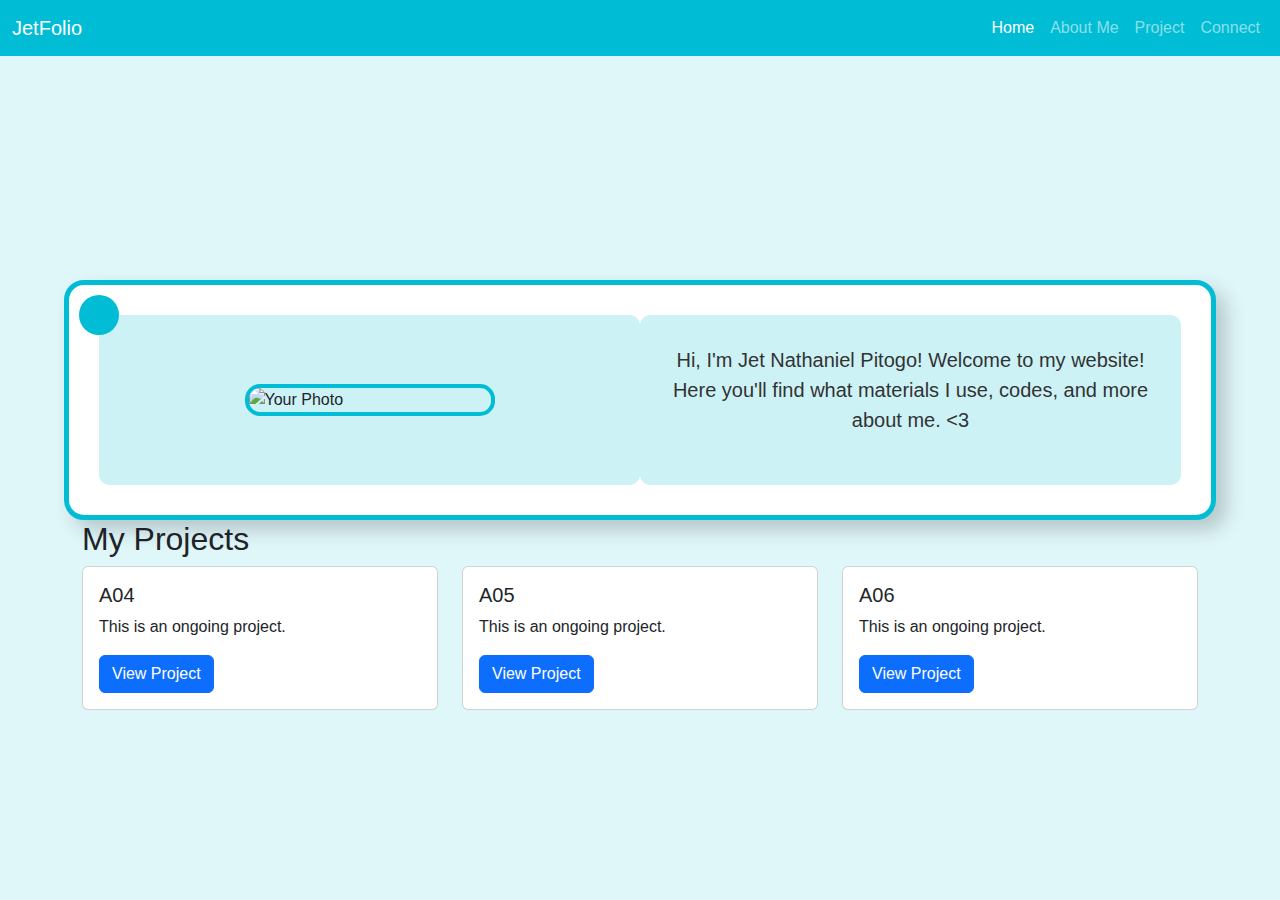
==== index.html @ 130852e3 "Update index.html" ====
<!DOCTYPE html>
<html lang="en">
<head>
    <meta charset="UTF-8">
    <meta name="viewport" content="width=device-width, initial-scale=1.0">
    <title>JetFolio</title>
    <link href="https://cdn.jsdelivr.net/npm/bootstrap@5.3.0/dist/css/bootstrap.min.css" rel="stylesheet">
    <link rel="stylesheet" href="index.html">

    <style>
        @import url('https://fonts.googleapis.com/css2?family=Dancing+Script:wght@500&display=swap');
        body {
            background-color: #e0f7fa;
            display: flex;
            justify-content: center;
            align-items: center;
            min-height: 100vh;
            font-family: 'Poppins', sans-serif;
            flex-direction: column;
            padding-top: 70px;
        }
        .navbar {
            width: 100%;
            position: fixed;
            top: 0;
            left: 0;
            right: 0;
            background-color: #00bcd4 !important;
            z-index: 1000;
        }
        .notebook {
            background: white;
            width: 90%;
            max-width: 1200px;
            height: auto;
            display: flex;
            flex-direction: row;
            flex-wrap: wrap;
            box-shadow: 10px 10px 20px rgba(0, 0, 0, 0.2);
            border-radius: 20px;
            padding: 30px;
            position: relative;
            border: 5px solid #00bcd4;
            margin-top: 20px;
        }
        .left-page, .right-page {
            flex: 1;
            padding: 30px;
            display: flex;
            flex-direction: column;
            justify-content: center;
            align-items: center;
            min-width: 300px;
        }
        .left-page {
            background: rgba(0, 188, 212, 0.2);
            border-radius: 10px;
        }
        .photo {
            width: 100%;
            max-width: 250px;
            height: auto;
            border: 4px solid #00bcd4;
            border-radius: 15px;
        }
        .right-page {
            background: rgba(0, 188, 212, 0.2);
            border-radius: 10px;
            text-align: center;
        }
        .text {
            font-size: 20px;
            color: #333;
            margin-bottom: 20px;
            width: 100%;
            max-width: 500px;
            text-align: center;
        }
        .decorations {
            position: absolute;
            top: 10px;
            left: 10px;
            width: 40px;
            height: 40px;
            background: #00bcd4;
            border-radius: 50%;
        }
        @media (max-width: 768px) {
            .notebook {
                flex-direction: column;
            }
        }
    </style>
</head>
<body>
    <nav class="navbar navbar-expand-lg navbar-dark bg-primary">
        <div class="container-fluid">
            <a class="navbar-brand" href="#">JetFolio</a>
            <button class="navbar-toggler" type="button" data-bs-toggle="collapse" data-bs-target="#navbarNav" aria-controls="navbarNav" aria-expanded="false" aria-label="Toggle navigation">
                <span class="navbar-toggler-icon"></span>
            </button>
            <div class="collapse navbar-collapse" id="navbarNav">
                <ul class="navbar-nav ms-auto">
                    <li class="nav-item">
                        <a class="nav-link active" aria-current="page" href="#">Home</a>
                    </li>
                    <li class="nav-item">
                        <a class="nav-link" href="#">About Me</a>
                    </li>
                    <li class="nav-item">
                        <a class="nav-link" href="#">Project</a>
                    </li>
                    <li class="nav-item">
                        <a class="nav-link" aria-disabled="true">Connect </a>
                    </li>
                </ul>
            </div>
        </div>
    </nav>
    <div class="notebook container-fluid">
        <div class="decorations"></div>
        <div class="left-page">
            <img src="side view 2025.jpg" alt="Your Photo" class="photo">
        </div>
        <div class="right-page">
            <p class="text">Hi, I'm Jet Nathaniel Pitogo! Welcome to my website! Here you'll find what materials I use, codes, and more about me. &lt;3</p>
        </div>
    </div>
    <script src="https://cdn.jsdelivr.net/npm/bootstrap@5.3.0/dist/js/bootstrap.bundle.min.js"></script>

    <section id="projects"></section>
    <div class="container">
        <h2>My Projects</h2>
        <div class="row">
            <!-- Card 1: A04 -->
            <div class="col-md-4">
                <div class="card custom-card">
                    <div class="card-body">
                        <h5 class="card-title">A04</h5>
                        <p class="card-text">This is an ongoing project.</p>
                        <a href="A04/index.html" target="_blank" class="btn btn-primary">View Project</button></a>
                    </div>
                </div>
            </div>

            <!-- Card 2 -->
            <div class="col-md-4">
                <div class="card custom-card">
                    <div class="card-body">
                        <h5 class="card-title">A05</h5>
                        <p class="card-text">This is an ongoing project.</p>
                        <a href="#" class="btn btn-primary">View Project</button></a>
                    </div>
                </div>
            </div>

            <!-- Card 3 -->
            <div class="col-md-4">
                <div class="card custom-card">
                    <div class="card-body">
                        <h5 class="card-title">A06</h5>
                        <p class="card-text">This is an ongoing project.</p>
                        <a href="#" class="btn btn-primary">View Project</button></a>
                    </div>
                </div>
            </div>
        </div>
    </div>
</body>
</html>
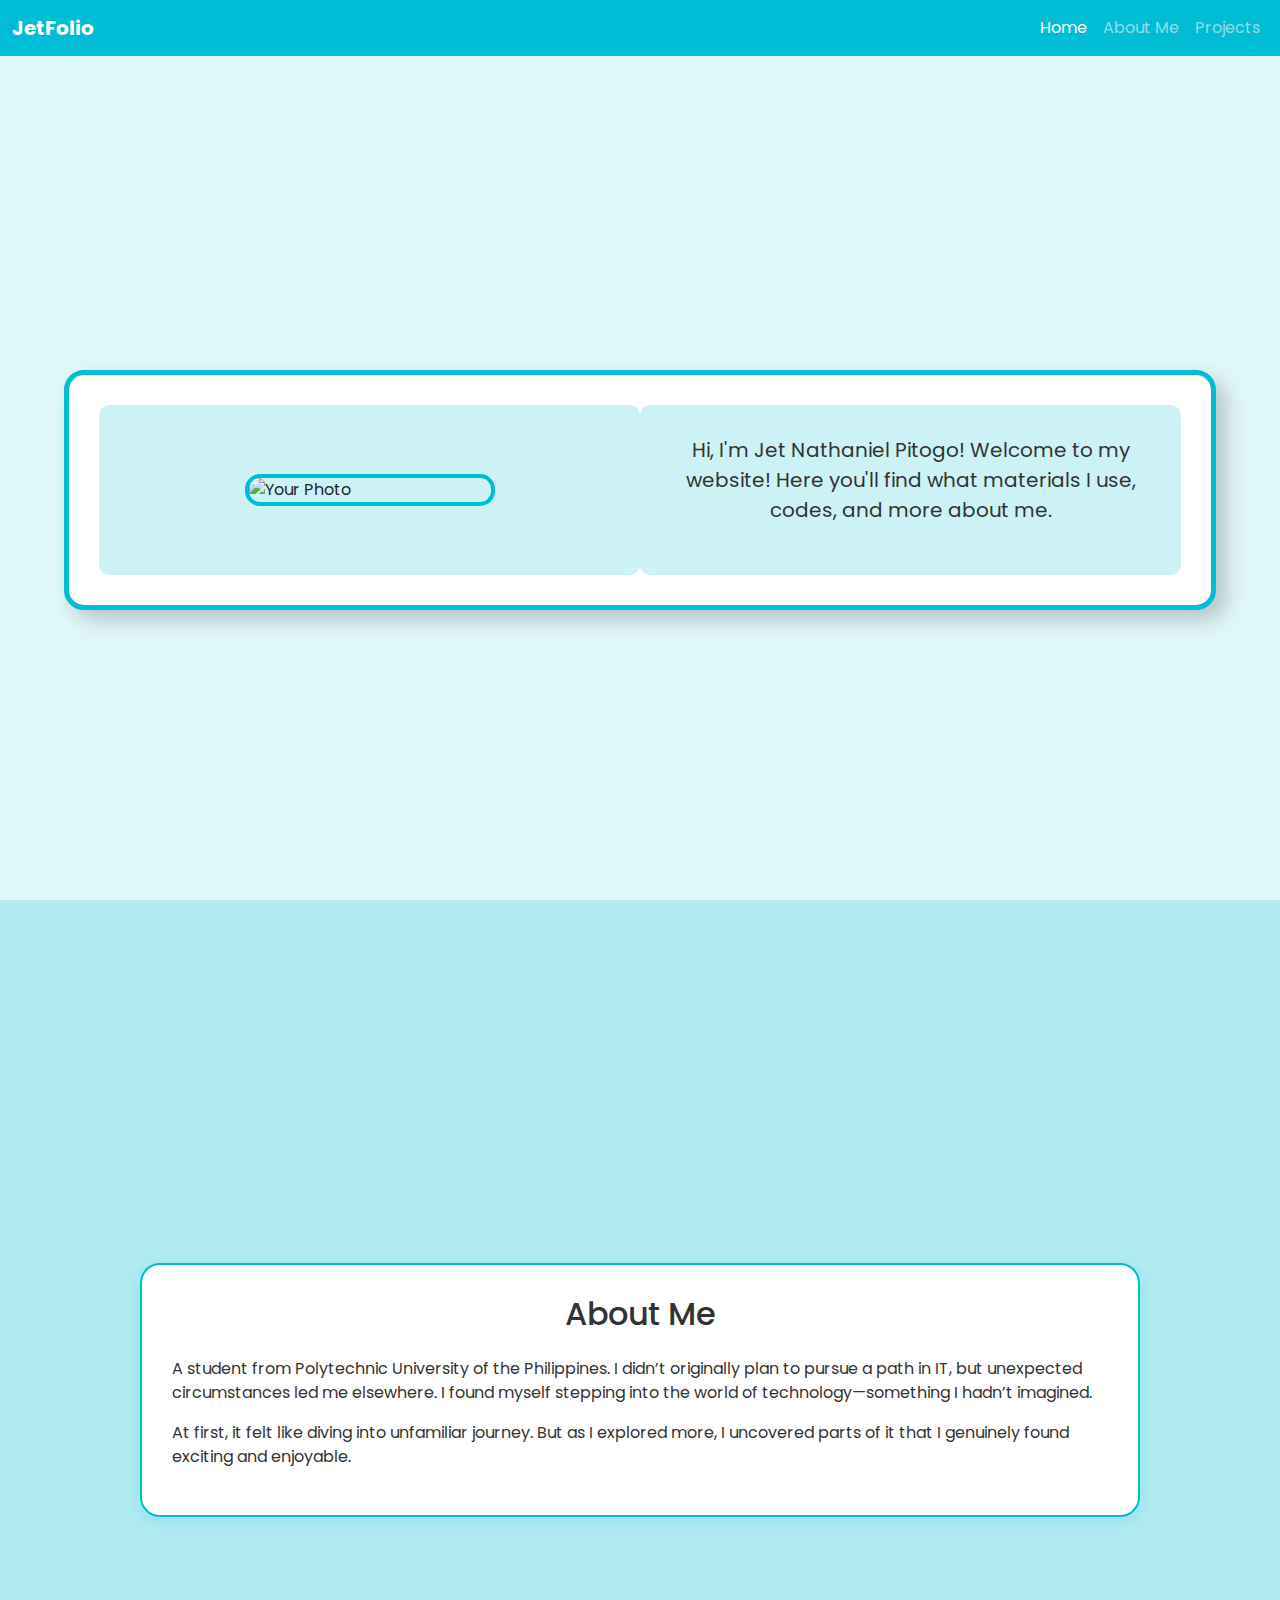
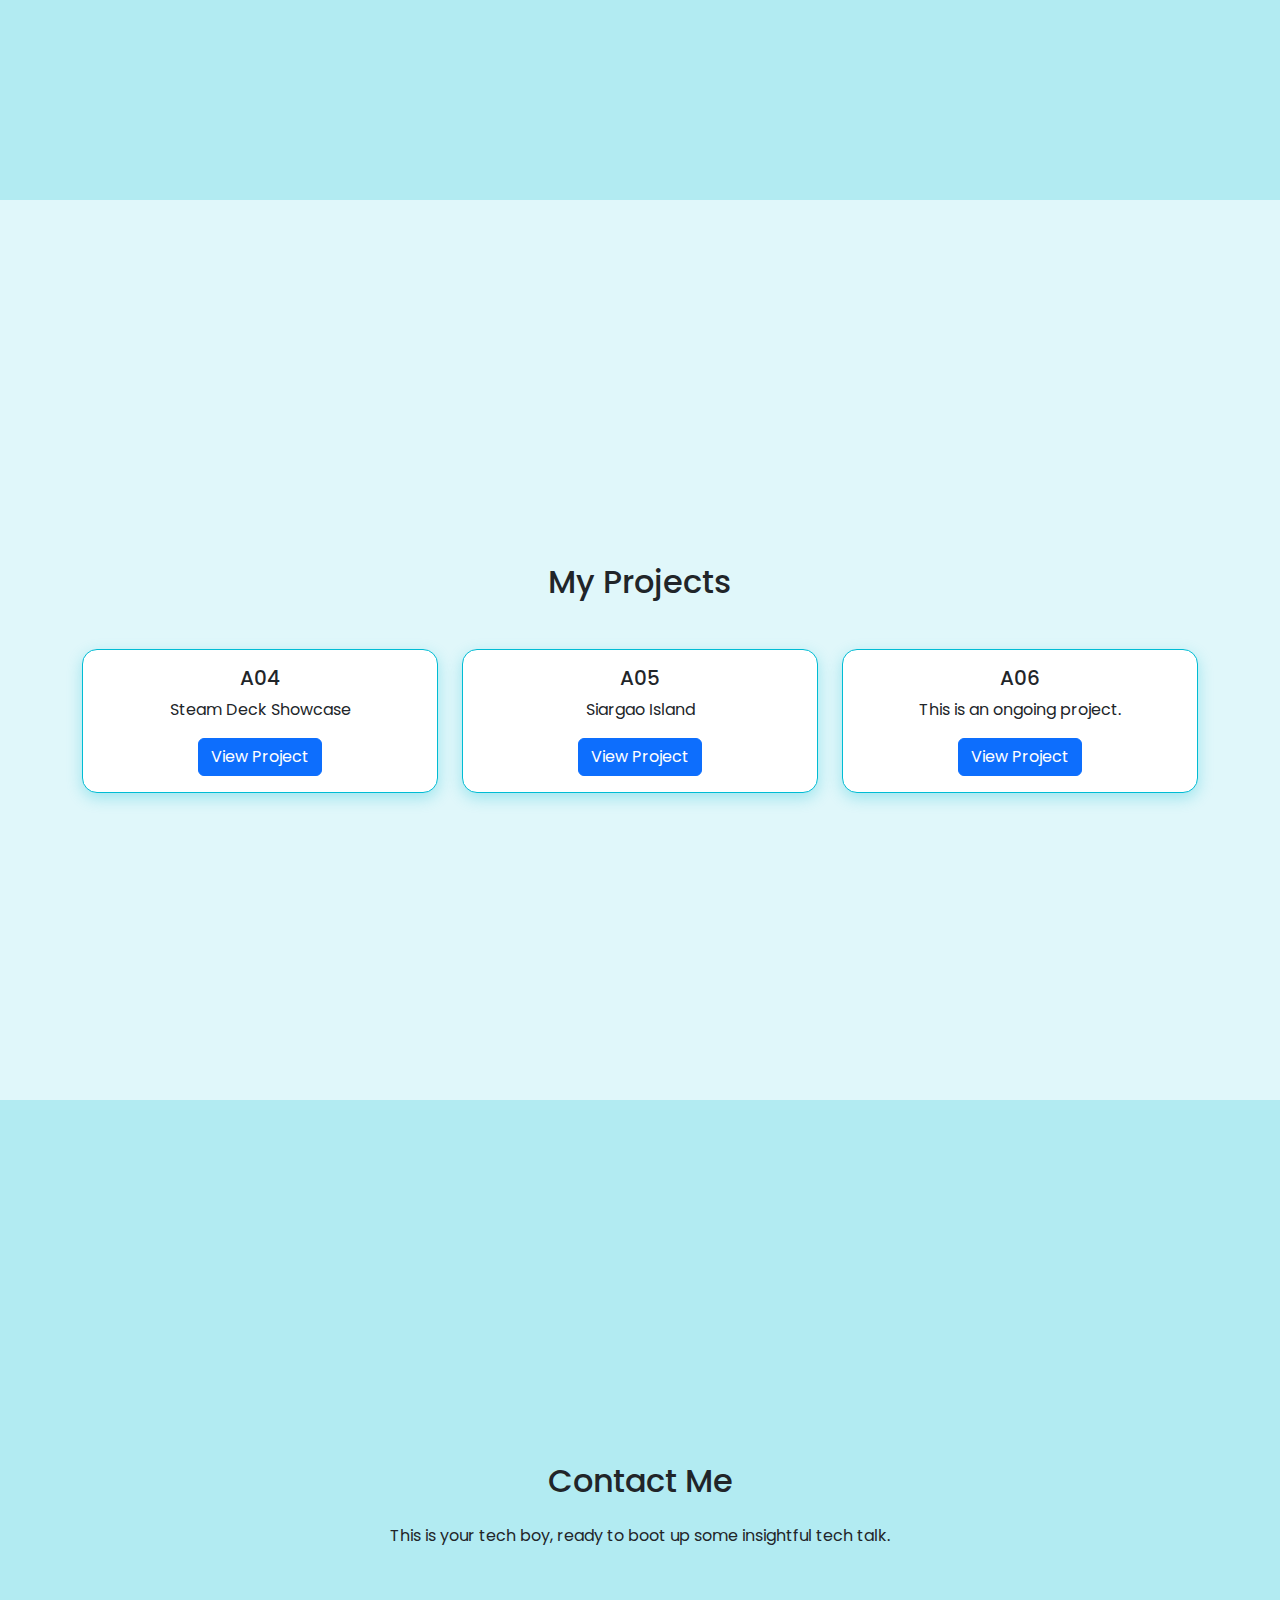
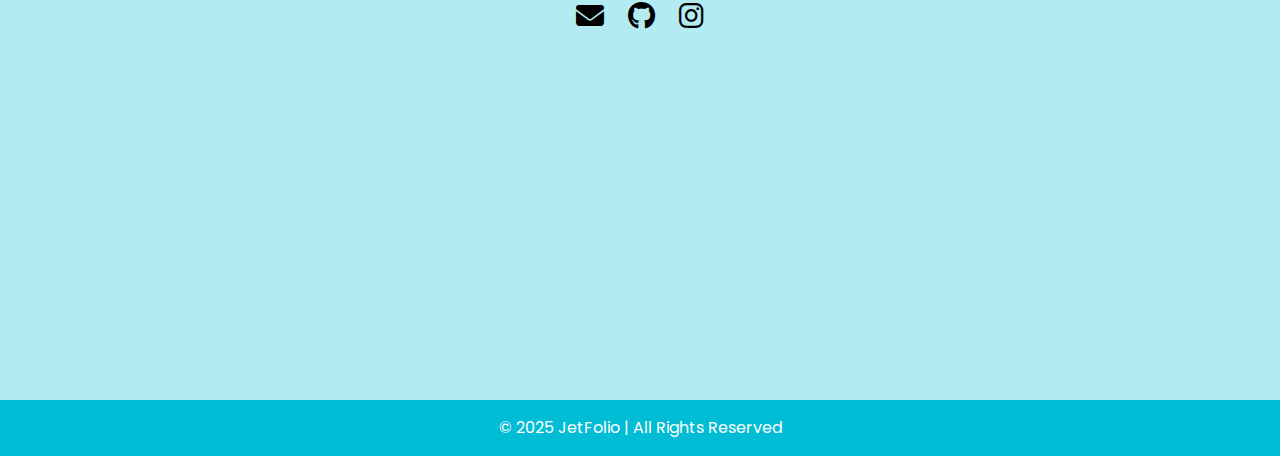
==== commit f5057ac5: "Update index.html" ====
--- a/index.html
+++ b/index.html
@@ -1,49 +1,60 @@
 <!DOCTYPE html>
 <html lang="en">
+
 <head>
-    <meta charset="UTF-8">
-    <meta name="viewport" content="width=device-width, initial-scale=1.0">
+    <meta charset="UTF-8" />
+    <meta name="viewport" content="width=device-width, initial-scale=1.0" />
     <title>JetFolio</title>
-    <link href="https://cdn.jsdelivr.net/npm/bootstrap@5.3.0/dist/css/bootstrap.min.css" rel="stylesheet">
-    <link rel="stylesheet" href="index.html">
-
+    <link href="https://cdn.jsdelivr.net/npm/bootstrap@5.3.0/dist/css/bootstrap.min.css" rel="stylesheet" />
     <style>
-        @import url('https://fonts.googleapis.com/css2?family=Dancing+Script:wght@500&display=swap');
+        @import url('https://fonts.googleapis.com/css2?family=Poppins:wght@300;500;700&display=swap');
+
         body {
+            margin: 0;
+            font-family: 'Poppins', sans-serif;
+            scroll-snap-type: y mandatory;
+            overflow-y: scroll;
+            scroll-behavior: smooth;
             background-color: #e0f7fa;
-            display: flex;
-            justify-content: center;
-            align-items: center;
-            min-height: 100vh;
-            font-family: 'Poppins', sans-serif;
-            flex-direction: column;
-            padding-top: 70px;
-        }
+        }
+
         .navbar {
-            width: 100%;
             position: fixed;
             top: 0;
-            left: 0;
-            right: 0;
+            width: 100%;
+            z-index: 1000;
             background-color: #00bcd4 !important;
-            z-index: 1000;
-        }
+        }
+
+        section {
+            height: 100vh;
+            scroll-snap-align: start;
+            display: flex;
+            align-items: center;
+            justify-content: center;
+            padding-top: 80px;
+        }
+
+        /* Intro section */
+        #intro {
+            background-color: #e0f7fa;
+        }
+
         .notebook {
             background: white;
             width: 90%;
             max-width: 1200px;
-            height: auto;
             display: flex;
             flex-direction: row;
             flex-wrap: wrap;
             box-shadow: 10px 10px 20px rgba(0, 0, 0, 0.2);
             border-radius: 20px;
             padding: 30px;
-            position: relative;
             border: 5px solid #00bcd4;
-            margin-top: 20px;
-        }
-        .left-page, .right-page {
+        }
+
+        .left-page,
+        .right-page {
             flex: 1;
             padding: 30px;
             display: flex;
@@ -52,10 +63,12 @@
             align-items: center;
             min-width: 300px;
         }
+
         .left-page {
             background: rgba(0, 188, 212, 0.2);
             border-radius: 10px;
         }
+
         .photo {
             width: 100%;
             max-width: 250px;
@@ -63,28 +76,48 @@
             border: 4px solid #00bcd4;
             border-radius: 15px;
         }
+
         .right-page {
             background: rgba(0, 188, 212, 0.2);
             border-radius: 10px;
             text-align: center;
         }
+
         .text {
             font-size: 20px;
             color: #333;
             margin-bottom: 20px;
-            width: 100%;
             max-width: 500px;
             text-align: center;
         }
-        .decorations {
-            position: absolute;
-            top: 10px;
-            left: 10px;
-            width: 40px;
-            height: 40px;
-            background: #00bcd4;
-            border-radius: 50%;
-        }
+
+        /* About Me Section */
+        #about {
+            background-color: #b2ebf2;
+        }
+
+        .about-card {
+            background-color: white;
+            padding: 30px;
+            border-radius: 20px;
+            box-shadow: 0 4px 20px rgba(0, 188, 212, 0.2);
+            border: 2px solid #00bcd4;
+            color: #333;
+            max-width: 1000px;
+        }
+
+        /* Projects Section */
+        #projects {
+            background-color: #e0f7fa;
+        }
+
+        .custom-card {
+            background-color: white;
+            box-shadow: 0 5px 15px rgba(0, 188, 212, 0.3);
+            border-radius: 15px;
+            border: 1px solid #00bcd4;
+        }
+
         @media (max-width: 768px) {
             .notebook {
                 flex-direction: column;
@@ -92,79 +125,127 @@
         }
     </style>
 </head>
+
 <body>
-    <nav class="navbar navbar-expand-lg navbar-dark bg-primary">
+
+    <!-- Navbar -->
+    <nav class="navbar navbar-expand-lg navbar-dark">
         <div class="container-fluid">
-            <a class="navbar-brand" href="#">JetFolio</a>
-            <button class="navbar-toggler" type="button" data-bs-toggle="collapse" data-bs-target="#navbarNav" aria-controls="navbarNav" aria-expanded="false" aria-label="Toggle navigation">
+            <a class="navbar-brand fw-bold" href="#">JetFolio</a>
+            <button class="navbar-toggler" type="button" data-bs-toggle="collapse" data-bs-target="#navbarNav">
                 <span class="navbar-toggler-icon"></span>
             </button>
             <div class="collapse navbar-collapse" id="navbarNav">
                 <ul class="navbar-nav ms-auto">
                     <li class="nav-item">
-                        <a class="nav-link active" aria-current="page" href="#">Home</a>
+                        <a class="nav-link active" href="#intro">Home</a>
                     </li>
                     <li class="nav-item">
-                        <a class="nav-link" href="#">About Me</a>
+                        <a class="nav-link" href="#about">About Me</a>
                     </li>
                     <li class="nav-item">
-                        <a class="nav-link" href="#">Project</a>
-                    </li>
-                    <li class="nav-item">
-                        <a class="nav-link" aria-disabled="true">Connect </a>
+                        <a class="nav-link" href="#projects">Projects</a>
                     </li>
                 </ul>
             </div>
         </div>
     </nav>
-    <div class="notebook container-fluid">
-        <div class="decorations"></div>
-        <div class="left-page">
-            <img src="side view 2025.jpg" alt="Your Photo" class="photo">
-        </div>
-        <div class="right-page">
-            <p class="text">Hi, I'm Jet Nathaniel Pitogo! Welcome to my website! Here you'll find what materials I use, codes, and more about me. &lt;3</p>
-        </div>
-    </div>
-    <script src="https://cdn.jsdelivr.net/npm/bootstrap@5.3.0/dist/js/bootstrap.bundle.min.js"></script>
-
-    <section id="projects"></section>
-    <div class="container">
-        <h2>My Projects</h2>
-        <div class="row">
-            <!-- Card 1: A04 -->
-            <div class="col-md-4">
-                <div class="card custom-card">
-                    <div class="card-body">
-                        <h5 class="card-title">A04</h5>
-                        <p class="card-text">This is an ongoing project.</p>
-                        <a href="A04/index.html" target="_blank" class="btn btn-primary">View Project</button></a>
+
+    <!-- Intro Section -->
+    <section id="intro">
+        <div class="notebook container-fluid">
+            <div class="left-page">
+                <img src="side view 2025.jpg" alt="Your Photo" class="photo">
+            </div>
+            <div class="right-page">
+                <p class="text">Hi, I'm Jet Nathaniel Pitogo! Welcome to my website! Here you'll find what materials I
+                    use, codes, and more about me.</p>
+            </div>
+        </div>
+    </section>
+
+    <!-- About Me Section -->
+    <section id="about">
+        <div class="container d-flex justify-content-center">
+            <div class="about-card">
+                <h2 class="text-center mb-4">About Me</h2>
+                <p>A student from Polytechnic University of the Philippines. I didn’t originally plan to pursue a path
+                    in IT, but unexpected circumstances led me elsewhere. I found myself stepping into the world of
+                    technology—something I hadn’t imagined.</p>
+                <p>At first, it felt like diving into unfamiliar journey. But as I explored more, I uncovered parts of
+                    it that I genuinely found exciting and enjoyable.</p>
+            </div>
+        </div>
+    </section>
+
+    <!-- Projects Section -->
+    <section id="projects">
+        <div class="container text-center">
+            <h2 class="mb-5">My Projects</h2>
+            <div class="row">
+                <!-- Project Card 1 -->
+                <div class="col-md-4 mb-4">
+                    <div class="card custom-card">
+                        <div class="card-body">
+                            <h5 class="card-title">A04</h5>
+                            <p class="card-text">Steam Deck Showcase</p>
+                            <a href="A04/index.html" target="_blank" class="btn btn-primary">View Project</a>
+                        </div>
                     </div>
                 </div>
-            </div>
-
-            <!-- Card 2 -->
-            <div class="col-md-4">
-                <div class="card custom-card">
-                    <div class="card-body">
-                        <h5 class="card-title">A05</h5>
-                        <p class="card-text">This is an ongoing project.</p>
-                        <a href="#" class="btn btn-primary">View Project</button></a>
+
+                <!-- Project Card 2 -->
+                <div class="col-md-4 mb-4">
+                    <div class="card custom-card">
+                        <div class="card-body">
+                            <h5 class="card-title">A05</h5>
+                            <p class="card-text">Siargao Island</p>
+                            <a href="A05/index.html" class="btn btn-primary">View Project</a>
+                        </div>
                     </div>
                 </div>
-            </div>
-
-            <!-- Card 3 -->
-            <div class="col-md-4">
-                <div class="card custom-card">
-                    <div class="card-body">
-                        <h5 class="card-title">A06</h5>
-                        <p class="card-text">This is an ongoing project.</p>
-                        <a href="#" class="btn btn-primary">View Project</button></a>
+
+                <!-- Project Card 3 -->
+                <div class="col-md-4 mb-4">
+                    <div class="card custom-card">
+                        <div class="card-body">
+                            <h5 class="card-title">A06</h5>
+                            <p class="card-text">This is an ongoing project.</p>
+                            <a href="#" class="btn btn-primary">View Project</a>
+                        </div>
                     </div>
                 </div>
             </div>
         </div>
-    </div>
+    </section>
+
+    <!-- Bootstrap JS -->
+    <script src="https://cdn.jsdelivr.net/npm/bootstrap@5.3.0/dist/js/bootstrap.bundle.min.js"></script>
+
+    <!-- Contact Me Section -->
+    <section id="contact" style="background-color: #b2ebf2; text-align: center; padding: 80px 20px;">
+        <div class="container">
+            <h2 class="mb-4">Contact Me</h2>
+            <p class="mb-5">This is your tech boy, ready to boot up some insightful tech talk.</p>
+            <div class="d-flex justify-content-center gap-4 fs-3">
+                <a href="jetnathanielpitogo18@gmail.com" style="color: #000;"><i class="fas fa-envelope"></i></a>
+                <a href="https://nathanxcx.github.io/" target="_blank" style="color: #000;"><i
+                        class="fab fa-github"></i></a>
+                <a href="https://www.instagram.com/nitro_jetx/" target="_blank" style="color: #000;"><i
+                        class="fab fa-instagram"></i></a>
+            </div>
+        </div>
+    </section>
+
+    <link rel="stylesheet" href="https://cdnjs.cloudflare.com/ajax/libs/font-awesome/6.5.0/css/all.min.css" />
+
+
+    </section>
+    <!-- Footer -->
+    <footer class="text-center py-3" style="background-color: #00bcd4; color: white;">
+        <p class="mb-0">© 2025 JetFolio | All Rights Reserved</p>
+    </footer>
+
 </body>
+
 </html>
